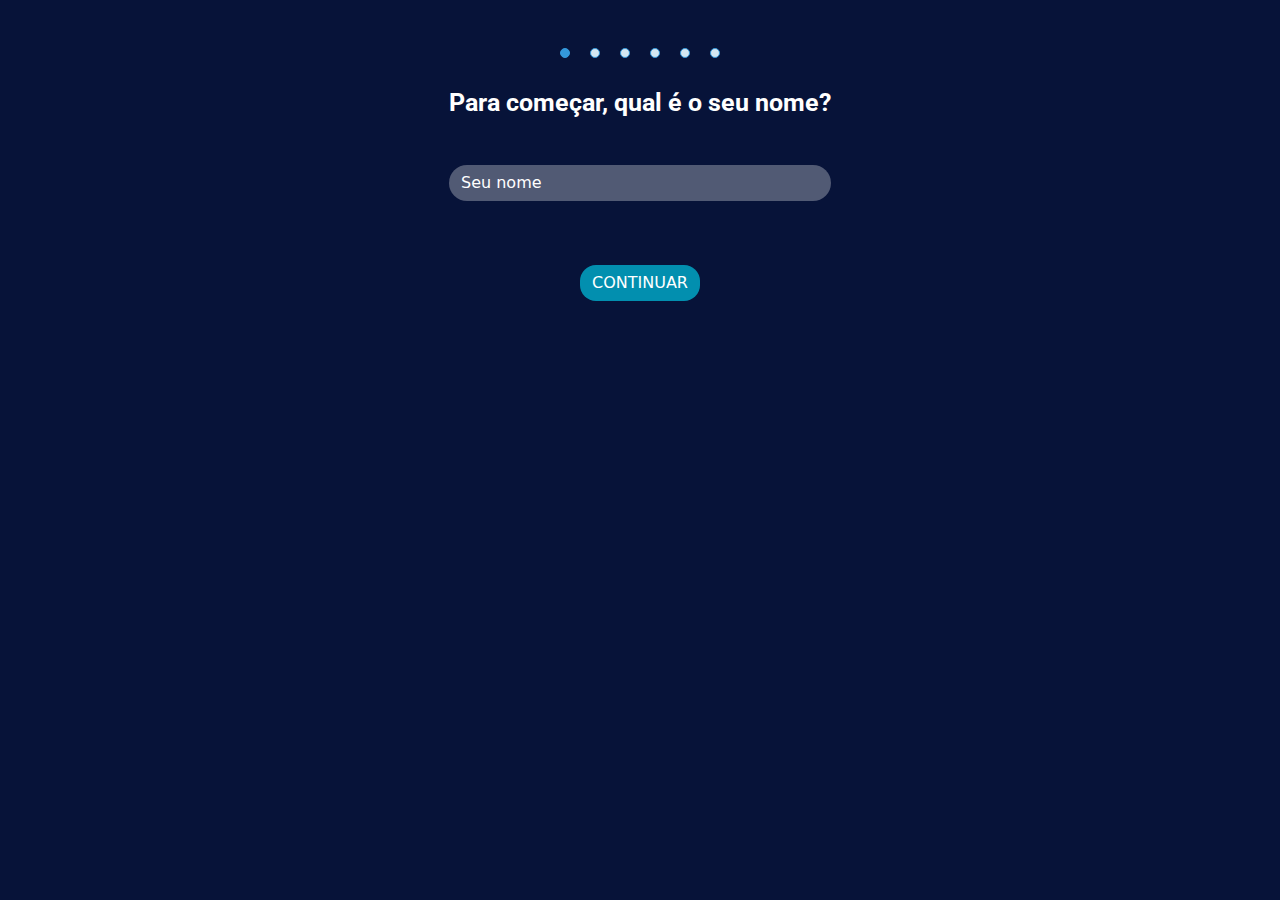
==== index.html @ 3be6d27b "first commit" ====
<!DOCTYPE html>
<html lang="en">

<head>
    <meta charset="UTF-8">
    <meta name="viewport" content="width=device-width, initial-scale=1.0">
    <link href="https://cdn.jsdelivr.net/npm/bootstrap@5.3.0/dist/css/bootstrap.min.css" rel="stylesheet">
    <link rel="stylesheet" href="style.css">
    <link rel="preconnect" href="https://fonts.googleapis.com">
    <link rel="preconnect" href="https://fonts.gstatic.com" crossorigin>
    <link href="https://fonts.googleapis.com/css2?family=Roboto:wght@100;400;700;900&display=swap" rel="stylesheet">
    <title>Formulário Multistep</title>

</head>

<body>

    <div class="container mt-5">
        <ul class="progress-indicator">
            <li class="active"></li>
            <li class="inactive"></li>
            <li class="inactive"></li>
            <li class="inactive"></li>
            <li class="inactive"></li>
            <li class="inactive"></li>
        </ul>

        <form id="multistepForm">
            <!-- Etapa 1 -->
            <div class="step active" id="step1">
                <div class="mb-3 campos">
                    <label class="pergunta" for="campo1">Para começar, qual é o seu nome?</label>
                    <input type="text" class="form-control input mt-3" id="nome" name="nome" required
                        placeholder="Seu nome">
                </div>
                <div class="acoes">
                    <button class="btn btn-primary next mt-3" type="button" onclick="nextStep(1)">CONTINUAR</button>
                </div>
            </div>

            <!-- Etapa 2 -->
            <div class="step d-none" id="step2">
                <div class="mb-3 campos">
                    <label class="pergunta" for="campo2">Prazer, <span class="nomeDigitado"></span>! Qual é o seu gênero?</label>
                    <div class="checkboxes">
                        <div class="form-check form-check-inline col-3">
                            <input class="form-check-input" type="radio" name="pergunta2" id="opcao1" value="Homem"
                                required>
                            <label class="form-check-label" for="opcao1">Homem</label>
                        </div>
                        <div class="form-check form-check-inline col-3">
                            <input class="form-check-input" type="radio" name="pergunta2" id="opcao2" value="Mulher">
                            <label class="form-check-label" for="opcao2">Mulher</label>
                        </div>
                    </div>
                </div>
                <div class="acoes">
                    <button class="btn btn-secondary prev" type="button" onclick="prevStep(2)">VOLTAR</button>
                    <button class="btn btn-primary next" type="button" onclick="nextStep(2)">CONTINUAR</button>
                </div>
            </div>

            <!-- Etapa 3 -->
            <div class="step d-none" id="step3">
                <div class="mb-3 campos">
                    <label class="pergunta" for="campo2">Você dirige <span class="nomeDigitado"></span>?</label>
                    <div class="checkboxes">
                        <div class="form-check form-check-inline col-3">
                            <input class="form-check-input" type="radio" name="pergunta3" id="opcao1" value="Sim"
                                required>
                            <label class="form-check-label" for="opcao1">Sim, apenas para tarefas pessoais</label>
                        </div>
                        <div class="form-check form-check-inline col-3">
                            <input class="form-check-input" type="radio" name="pergunta3" id="opcao2"
                                value="Sim e trabalho">
                            <label class="form-check-label" for="opcao2">Sim, e trabalho dirigindo</label>
                        </div>
                        <div class="form-check form-check-inline col-3">
                            <input class="form-check-input" type="radio" name="pergunta3" id="opcao3" value="Não">
                            <label class="form-check-label" for="opcao2">Não dirijo</label>
                        </div>
                    </div>
                </div>
                <div class="acoes">
                    <button class="btn btn-secondary prev" type="button" onclick="prevStep(3)">VOLTAR</button>
                    <button class="btn btn-primary next" type="button" onclick="nextStep(3)">CONTINUAR</button>
                </div>
            </div>

            <div class="step d-none" id="step4">
                <div class="mb-3 campos">
                    <label class="pergunta" for="campo2"><span class="nomeDigitado"></span>, você é casado?</label>
                    <div class="checkboxes">
                        <div class="form-check form-check-inline col-3">
                            <input class="form-check-input" type="radio" name="pergunta4" id="opcao1" value="Não"
                                required>
                            <label class="form-check-label" for="opcao1">Não sou casado</label>
                        </div>
                        <div class="form-check form-check-inline col-3">
                            <input class="form-check-input" type="radio" name="pergunta4" id="opcao2"
                                value="Sou casado mas só pra mim">
                            <label class="form-check-label" for="opcao2">Sou casado mas quero um Plano só para mim</label>
                        </div>
                        <div class="form-check form-check-inline col-3">
                            <input class="form-check-input" type="radio" name="pergunta4" id="opcao3" value="Sou casado e quero um Plano para mim e para meu cônjuge">
                            <label class="form-check-label" for="opcao2">Sou casado e quero um Plano para mim e para meu cônjuge</label>
                        </div>
                    </div>
                </div>
                <div class="acoes">
                    <button class="btn btn-secondary prev" type="button" onclick="prevStep(4)">VOLTAR</button>
                    <button class="btn btn-primary next" type="button" onclick="nextStep(4)">CONTINUAR</button>
                </div>
            </div>

            <div class="step d-none" id="step5">
                <div class="mb-3 campos">
                    <label class="pergunta" for="campo2"><span class="nomeDigitado"></span>, Você tem filhos ou dependentes?</label>
                    <div class="checkboxes">
                        <div class="form-check form-check-inline col-3">
                            <input class="form-check-input" type="radio" name="pergunta5" id="opcao1" value="Sim, pra familia"
                                required>
                            <label class="form-check-label" for="opcao1">Sim, e quero um Plano para a família</label>
                        </div>
                        <div class="form-check form-check-inline col-3">
                            <input class="form-check-input" type="radio" name="pergunta5" id="opcao2"
                                value="Sim, mas só pra mim">
                            <label class="form-check-label" for="opcao2">Sim, mas quero um Plano só para mim</label>
                        </div>
                        <div class="form-check form-check-inline col-3">
                            <input class="form-check-input" type="radio" name="pergunta5" id="opcao3" value="Não">
                            <label class="form-check-label" for="opcao2">Não tenho</label>
                        </div>
                    </div>
                </div>
                <div class="acoes">
                    <button class="btn btn-secondary prev" type="button" onclick="prevStep(5)">VOLTAR</button>
                    <button class="btn btn-primary next" type="button" onclick="nextStep(5)">CONTINUAR</button>
                </div>
            </div>

            <!-- Etapa 3 -->
            <div class="step d-none" id="step6">
                <div class="mb-3 campos">
                    <label class="pergunta" for="campo3">Você dirige?</label>
                    <input type="text" class="form-control" id="campo3" name="campo3" required>
                </div>
                <div class="acoes">
                    <button class="btn btn-secondary prev" type="button" onclick="prevStep(6)">VOLTAR</button>
                    <button class="btn btn-primary next" type="submit">ENVIAR</button>
                </div>
            </div>
        </form>
    </div>
    <script src="https://code.jquery.com/jquery-3.3.1.slim.min.js"
        integrity="sha384-q8i/X+965DzO0rT7abK41JStQIAqVgRVzpbzo5smXKp4YfRvH+8abtTE1Pi6jizo"
        crossorigin="anonymous"></script>
    <script src="https://cdn.jsdelivr.net/npm/bootstrap@5.3.0/dist/js/bootstrap.bundle.min.js"></script>
    <script src="script.js"></script>
</body>

</html>
---- style.css ----
*{
    box-sizing: border-box;
}

body{
    background: #071339;
}

.progress-indicator {
    list-style: none;
    padding: 0;
    display: flex;
    justify-content: center;
    margin-bottom: 30px;
}

.progress-indicator li {
    width: 10px;
    height: 10px;
    border: 1px solid #3498db;
    border-radius: 50%;
    margin: 0 10px;
    background-color: #fff;
}

.progress-indicator li.active {
    background-color: #3498db;
}

.progress-indicator li.inactive {
    background-color: #d4e6f1;
}

.step {
    display: none;
    justify-content: center;
    align-items: center;
    gap: 2rem;
}

.step.active {
    display: flex;
    flex-direction: column;
}

.prev{
    border-radius: 16px;
    border: 0.5px solid #FFF;
    background: rgba(0, 227, 255, 0.00);
}

.next{
    border-radius: 16px;
    background: rgba(0, 227, 255, 0.60);
    border: none;
}

label{
    color: #FFF;
    font-family: 'Roboto', sans-serif;
    font-size: 17px;
    font-style: normal;
    font-weight: 400;
    line-height: normal;
}

.checkboxes{
    display: flex;
    flex-direction: row;
    justify-content: center;
}

.checkboxes input[type="radio"] {
    width: 20px;
    height: 20px;
    border: 1px solid white;
    border-radius: 5px;
    background-color: #071339;
    appearance: none;
    cursor: pointer;
    padding: 5px;
}

.checkboxes input[type="radio"]:checked {
    background-image: url("https://midiaideal.digital/mountpay/wp-content/uploads/2023/11/iconecheckv2.png");
    background-repeat: no-repeat;
    background-position: center;
    background-size: 20px 20px;
    background-color: #071339;
}

.pergunta{
    color: #FFF;
    text-align: center;
    font-family: 'Roboto', sans-serif;
    font-size: 25px;
    font-style: normal;
    font-weight: 700;
    line-height: normal;
}

.nomeDigitado {
    color: #00E3FF;
    font-weight: 300;
}

.input{
    border:none;
    border-radius: 30px;
    background: rgba(255, 255, 255, 0.30);
}

.input::placeholder{
    color:#FFF;
}

.acoes{
    display: flex;
    justify-content: center;
    gap: 1rem;
}

.campos{
    display:flex;
    flex-direction: column;
    gap: 2rem;
}

/* .etapa {
    align-items: center;
    justify-content: center;
    display: flex;
    flex-direction: column;
    gap: 2rem;
} */

.resultados{
    display: grid;
    place-items: center;
    background: #FFF;
    /* justify-content: center;
    align-items: center; */
}

.resultados h3{
    color: #071339;
    font-family: 'Roboto Condensed', sans-serif;
    font-size: 2rem;
    font-style: normal;
    font-weight: 700;
    line-height: normal;
}

.plano{
    border-radius: 32px;
    background: #FBFBFB;
    box-shadow: 0px 4px 4px 0px rgba(0, 0, 0, 0.25);
    width: 80%;
    padding: 0;
    gap: 0;
}

.tituloPlano{
    height: 6rem;
    font-size: 1rem;
    color: #FFF;
    display: grid;
    place-items: center;
    border-radius: 29px;
}

ul li{
    color: #071339;
    font-size: 11px;
    font-style: normal;
    font-weight: 400;
    line-height: normal;
}

.precos{
    gap: 1rem;
    align-items: center;
    display: flex;
    justify-content: center;
}

.precos .col-5{
    border-radius: 0.5rem;
    text-align: center;
    color: #FFF;
    gap: 0;
}

.txPequeno{
    font-size: 0.5rem;
}
.valor{
    font-size: 2rem;
}


.popClinics{
    background: #798FC2; 
}

.infoPlanos{
    background: #FFF;
    padding: 3rem;
    border-radius: 32px;
}

.popClinics {
    border: 2px solid #798FC2;
}
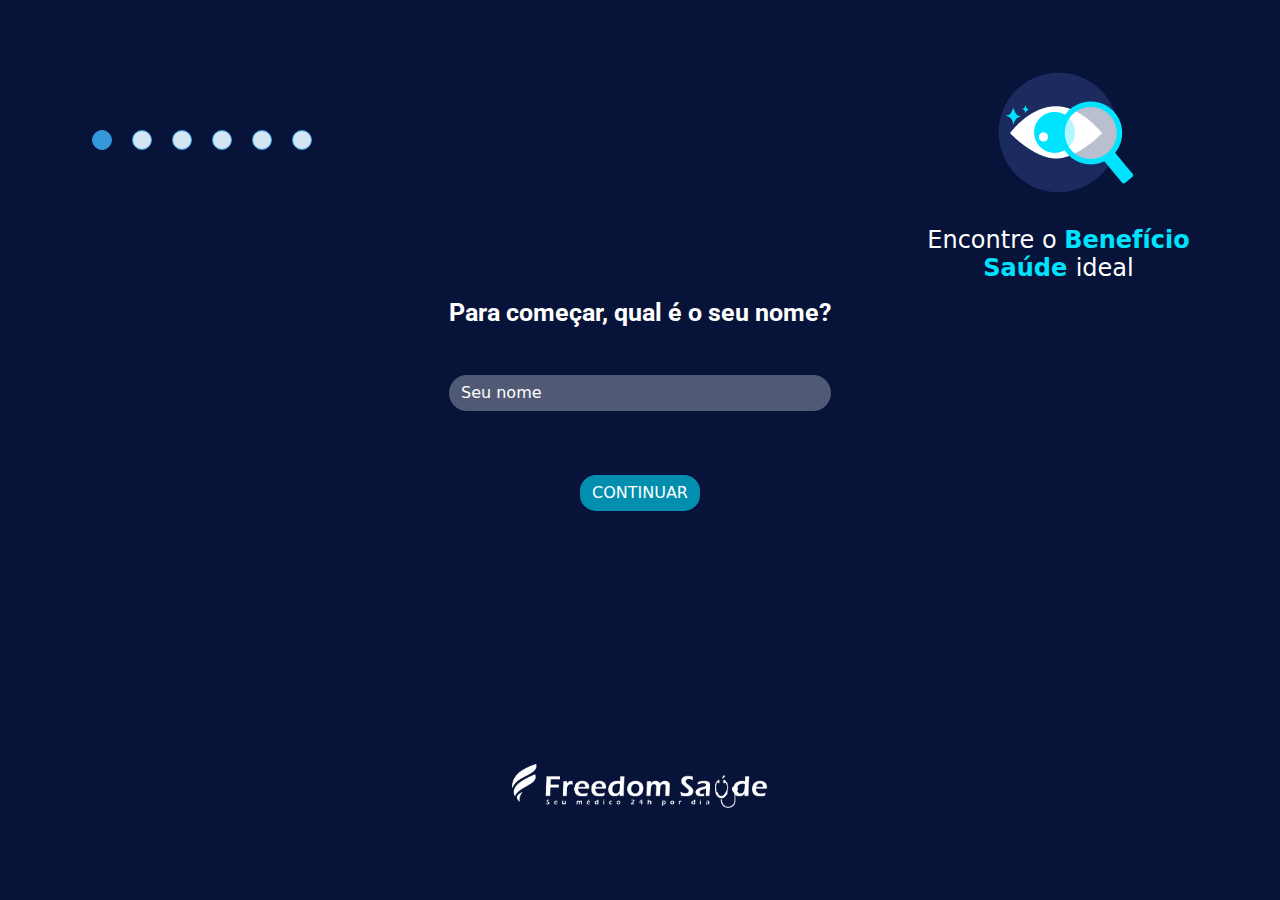
==== commit 00ac3313: "Alterações gerias" ====
--- a/index.html
+++ b/index.html
@@ -9,13 +9,22 @@
     <link rel="preconnect" href="https://fonts.googleapis.com">
     <link rel="preconnect" href="https://fonts.gstatic.com" crossorigin>
     <link href="https://fonts.googleapis.com/css2?family=Roboto:wght@100;400;700;900&display=swap" rel="stylesheet">
+    <link rel="stylesheet" href="https://cdn.jsdelivr.net/npm/bootstrap-icons@1.11.1/font/bootstrap-icons.css" integrity="sha384-4LISF5TTJX/fLmGSxO53rV4miRxdg84mZsxmO8Rx5jGtp/LbrixFETvWa5a6sESd" crossorigin="anonymous">
     <title>Formulário Multistep</title>
 
 </head>
 
-<body>
+<body class="bodyForm">
 
     <div class="container mt-5">
+        <div class="d-flex flex-column align-items-end tituloInicial">
+            <div class="col-3">
+                <div class="d-flex flex-column align-items-center">
+                    <img src="./img/iconeencontreseubeneficio.png" class="mb-2">
+                    <p class="text-center tituloForm">Encontre o <span>Benefício <br> Saúde </span> ideal</p>
+                </div>
+            </div>
+        </div>
         <ul class="progress-indicator">
             <li class="active"></li>
             <li class="inactive"></li>
@@ -66,22 +75,38 @@
                     <label class="pergunta" for="campo2">Você dirige <span class="nomeDigitado"></span>?</label>
                     <div class="checkboxes">
                         <div class="form-check form-check-inline col-3">
-                            <input class="form-check-input" type="radio" name="pergunta3" id="opcao1" value="Sim"
+                            <input class="form-check-input" type="radio" name="pergunta3" id="opcao1" value="Sim, apenas para tarefas pessoais"
                                 required>
                             <label class="form-check-label" for="opcao1">Sim, apenas para tarefas pessoais</label>
                         </div>
                         <div class="form-check form-check-inline col-3">
                             <input class="form-check-input" type="radio" name="pergunta3" id="opcao2"
-                                value="Sim e trabalho">
+                                value="Sim, e trabalho dirigindo">
                             <label class="form-check-label" for="opcao2">Sim, e trabalho dirigindo</label>
                         </div>
                         <div class="form-check form-check-inline col-3">
-                            <input class="form-check-input" type="radio" name="pergunta3" id="opcao3" value="Não">
+                            <input class="form-check-input" type="radio" name="pergunta3" id="opcao3" value="Não dirijo">
                             <label class="form-check-label" for="opcao2">Não dirijo</label>
                         </div>
                     </div>
                 </div>
-                <div class="acoes">
+
+                <div class="mb-3 campos" id="opcoesDirigindo" style="display: none;">
+                    <!-- Novas opções para quem trabalha dirigindo -->
+                    <label class="pergunta mb-3">Você trabalha dirigindo com:</label>
+                    <div class="checkboxes">
+                        <div class="form-check form-check-inline col-6">
+                            <input class="form-check-input" type="radio" name="perguntaDirigindo" id="opcaoDirigindo1" value="Carro ou Moto">
+                            <label class="form-check-label" for="opcaoDirigindo1">Carro ou Moto</label>
+                        </div>
+                        <div class="form-check form-check-inline col-6">
+                            <input class="form-check-input" type="radio" name="perguntaDirigindo" id="opcaoDirigindo1" value="Caminhão">
+                            <label class="form-check-label" for="opcaoDirigindo1">Caminhão</label>
+                        </div>
+                    </div>
+                </div>
+
+                <div class="acoes mt-3">
                     <button class="btn btn-secondary prev" type="button" onclick="prevStep(3)">VOLTAR</button>
                     <button class="btn btn-primary next" type="button" onclick="nextStep(3)">CONTINUAR</button>
                 </div>
@@ -92,13 +117,13 @@
                     <label class="pergunta" for="campo2"><span class="nomeDigitado"></span>, você é casado?</label>
                     <div class="checkboxes">
                         <div class="form-check form-check-inline col-3">
-                            <input class="form-check-input" type="radio" name="pergunta4" id="opcao1" value="Não"
+                            <input class="form-check-input" type="radio" name="pergunta4" id="opcao1" value="Não sou casado"
                                 required>
                             <label class="form-check-label" for="opcao1">Não sou casado</label>
                         </div>
                         <div class="form-check form-check-inline col-3">
                             <input class="form-check-input" type="radio" name="pergunta4" id="opcao2"
-                                value="Sou casado mas só pra mim">
+                                value="Sou casado mas quero um Plano só para mim">
                             <label class="form-check-label" for="opcao2">Sou casado mas quero um Plano só para mim</label>
                         </div>
                         <div class="form-check form-check-inline col-3">
@@ -118,39 +143,36 @@
                     <label class="pergunta" for="campo2"><span class="nomeDigitado"></span>, Você tem filhos ou dependentes?</label>
                     <div class="checkboxes">
                         <div class="form-check form-check-inline col-3">
-                            <input class="form-check-input" type="radio" name="pergunta5" id="opcao1" value="Sim, pra familia"
+                            <input class="form-check-input" type="radio" name="pergunta5" id="opcao1" value="Sim, e quero um Plano para a família"
                                 required>
                             <label class="form-check-label" for="opcao1">Sim, e quero um Plano para a família</label>
                         </div>
                         <div class="form-check form-check-inline col-3">
                             <input class="form-check-input" type="radio" name="pergunta5" id="opcao2"
-                                value="Sim, mas só pra mim">
+                                value="Sim, mas quero um Plano só para mim">
                             <label class="form-check-label" for="opcao2">Sim, mas quero um Plano só para mim</label>
                         </div>
                         <div class="form-check form-check-inline col-3">
-                            <input class="form-check-input" type="radio" name="pergunta5" id="opcao3" value="Não">
+                            <input class="form-check-input" type="radio" name="pergunta5" id="opcao3" value="Não tenho">
                             <label class="form-check-label" for="opcao2">Não tenho</label>
                         </div>
                     </div>
                 </div>
                 <div class="acoes">
                     <button class="btn btn-secondary prev" type="button" onclick="prevStep(5)">VOLTAR</button>
-                    <button class="btn btn-primary next" type="button" onclick="nextStep(5)">CONTINUAR</button>
-                </div>
-            </div>
-
-            <!-- Etapa 3 -->
-            <div class="step d-none" id="step6">
-                <div class="mb-3 campos">
-                    <label class="pergunta" for="campo3">Você dirige?</label>
-                    <input type="text" class="form-control" id="campo3" name="campo3" required>
-                </div>
-                <div class="acoes">
-                    <button class="btn btn-secondary prev" type="button" onclick="prevStep(6)">VOLTAR</button>
                     <button class="btn btn-primary next" type="submit">ENVIAR</button>
                 </div>
             </div>
         </form>
+        <div class="mensagemErro">
+            <span class="mensagem d-none" id="mensagem"></span>
+        </div>
+
+        <div class="row mt-3">
+            <div class="d-flex flex-column align-items-center">
+                <img src="./img/LogoFreedom SaúdeBRANCA.png" class="img-fluid logoFreedom" width="20%">
+            </div>
+        </div>
     </div>
     <script src="https://code.jquery.com/jquery-3.3.1.slim.min.js"
         integrity="sha384-q8i/X+965DzO0rT7abK41JStQIAqVgRVzpbzo5smXKp4YfRvH+8abtTE1Pi6jizo"
--- a/style.css
+++ b/style.css
@@ -4,6 +4,22 @@
 
 body{
     background: #071339;
+    overflow-x: hidden;    
+}
+
+.bodyPlanos {
+    background: #fff;
+    display: flex;
+    place-content: center;
+    padding-top: 3rem;
+    flex-direction: column;
+    align-items: center;
+}
+
+.grid-planos {
+    display: grid;
+    gap: 20px; /* Ajuste o valor conforme necessário para o espaçamento desejado */
+    grid-template-columns: repeat(auto-fill, minmax(35%, 1fr));
 }
 
 .progress-indicator {
@@ -12,11 +28,13 @@
     display: flex;
     justify-content: center;
     margin-bottom: 30px;
+    position: absolute;
+    top: 130px;
 }
 
 .progress-indicator li {
-    width: 10px;
-    height: 10px;
+    width: 20px;
+    height: 20px;
     border: 1px solid #3498db;
     border-radius: 50%;
     margin: 0 10px;
@@ -27,8 +45,54 @@
     background-color: #3498db;
 }
 
+.logoFreedom {
+    position: absolute;
+    align-items: center;
+    bottom: 10%;
+}
+
 .progress-indicator li.inactive {
     background-color: #d4e6f1;
+}
+
+.tituloForm{
+    color: #fff;
+    font-size: 1.5rem;
+    font-style: normal;
+    font-weight: 500;
+    line-height: normal;
+}
+
+.tituloForm span{
+    color: #00E3FF;
+    font-weight: 700;
+}
+
+details {
+    display: inline-block;
+    position: relative;
+}
+
+details summary::after {
+    content: ' ℹ';
+    position: absolute;
+    top: 0;
+    right: 0;
+    cursor: pointer;
+}
+
+details div {
+    display: none;
+    position: absolute;
+    background-color: #f9f9f9;
+    width: 330px;
+    padding: 10px;
+    border: 1px solid #ddd;
+    z-index: 1;
+}
+
+details:hover div {
+    display: block;
 }
 
 .step {
@@ -68,6 +132,24 @@
     display: flex;
     flex-direction: row;
     justify-content: center;
+}
+
+.mensagem {
+    padding: 0.5rem;
+    background: #ffffff;
+    color: #071339;
+    border-radius: 10px;
+    font-size: 0.8rem;
+}
+
+.mensagem i{
+    color: #e21616;
+}
+
+.mensagemErro{
+    display: flex;
+    justify-content: center;
+    margin-top: 12px;
 }
 
 .checkboxes input[type="radio"] {
@@ -82,7 +164,7 @@
 }
 
 .checkboxes input[type="radio"]:checked {
-    background-image: url("https://midiaideal.digital/mountpay/wp-content/uploads/2023/11/iconecheckv2.png");
+    background-image: url("./img/iconecheckv2.png");
     background-repeat: no-repeat;
     background-position: center;
     background-size: 20px 20px;
@@ -102,6 +184,7 @@
 .nomeDigitado {
     color: #00E3FF;
     font-weight: 300;
+    text-transform: capitalize;
 }
 
 .input{
@@ -138,6 +221,7 @@
     display: grid;
     place-items: center;
     background: #FFF;
+    width: 60%;
     /* justify-content: center;
     align-items: center; */
 }
@@ -146,6 +230,7 @@
     color: #071339;
     font-family: 'Roboto Condensed', sans-serif;
     font-size: 2rem;
+    width: 100%;
     font-style: normal;
     font-weight: 700;
     line-height: normal;
@@ -175,6 +260,8 @@
     font-style: normal;
     font-weight: 400;
     line-height: normal;
+    text-decoration: none;
+    list-style-type: none;
 }
 
 .precos{
@@ -182,6 +269,28 @@
     align-items: center;
     display: flex;
     justify-content: center;
+}
+
+h6 {
+    font-size: 2rem;
+    color: #071339;
+}
+
+.fhg{
+    border-bottom: 2px solid #FFF;
+}
+
+.precosText{
+    line-height: 1;
+}
+
+.aquisicao {
+    text-transform: uppercase;
+}
+
+.aquisicao:hover{
+    background: #4E9D9E;
+    border-color: #4E9D9E;
 }
 
 .precos .col-5{
@@ -189,6 +298,14 @@
     text-align: center;
     color: #FFF;
     gap: 0;
+    padding: 0;
+}
+
+.precos h2{
+    color: #FFF;
+    font-size: 1rem;
+    border-bottom: 2px solid #fff;
+    padding-bottom: 2px;
 }
 
 .txPequeno{
@@ -198,18 +315,182 @@
     font-size: 2rem;
 }
 
+.planos{
+    margin-top: 3rem;
+}
 
 .popClinics{
-    background: #798FC2; 
+    background: #798FC2;
+    border: 2px solid #798FC2;
 }
 
 .infoPlanos{
     background: #FFF;
     padding: 3rem;
     border-radius: 32px;
-}
-
-.popClinics {
-    border: 2px solid #798FC2;
-}
-
+    height: 550px
+}
+
+.care {
+    background: #534990;
+    border: 2px solid #534990;
+}
+
+.telemedicina{
+    background: #31909D;
+    border: 2px solid #31909D;    
+}
+
+.woman{
+    background: #F657CD;
+    border: 2px solid #F657CD;
+}
+
+.wellness{
+    background: #CEAF98;
+    border: 2px solid #CEAF98;
+}
+
+.drivers{
+    background: #FCA35C;
+    border: 2px solid #FCA35C;
+}
+
+.smartHealth{
+    background: #00D684;
+    border: 2px solid #00D684;
+}
+
+.trucker{
+    background: #920042;
+    border: 2px solid #920042;
+}
+
+.footer{
+    margin-top: 5rem;
+    background: #071339;
+    padding-top: 3rem;
+    padding-bottom: 3rem;
+    display: flex;
+    height: 300px;
+    gap: 20px;
+    flex-direction: column;
+    align-content: center;
+    align-items: center;
+    justify-content: center;
+}
+
+.footer h6{
+    color: #FFF;
+    text-align: center;
+    font-size: 2rem;
+    font-style: normal;
+    font-weight: 500;
+    line-height: normal;
+}
+
+.footer img{
+    width: 10%;
+    margin-top: 5rem;
+}
+
+@media (max-width: 767px) {
+    .grid-planos {
+        display: flex;
+        flex-direction: column;
+        align-items: center;
+        justify-content: center;
+    }
+
+    .progress-indicator{
+        position: static;
+    }
+
+    .pergunta {
+        font-size: 1rem;
+    }
+
+    .checkboxes {
+        flex-direction: column;
+        gap: 10px;
+    }
+
+    .checkboxes > div {
+        width: 100%;
+    }
+
+    .tituloInicial > div{
+        align-items: center;
+        width: 100%;
+    }
+    .tituloInicial > div > div > p{
+        font-size: 1rem;
+    }
+
+    .tituloInicial > div > div > img{
+        width: 20%;
+    }
+
+    .logoFreedom{
+        width: 50%;
+        bottom: 12px;
+    }
+
+    .progress-indicator li {
+        width: 8px;
+        height: 8px;
+    }
+    .resultados {
+        display: flex;
+        flex-direction: column;
+        width: 100%;
+    }
+
+    .resultados > div {
+        display: flex;
+        flex-direction: column;
+    }
+
+    .col-md-6 > div {
+        display: flex;
+        flex-direction: column;
+        width: 100%;
+        align-items: center;
+        justify-content: center;
+    }
+    .plano {
+        display: inline-block;
+    }
+
+    .destaque {
+        display: flex;
+        flex-direction: column;
+        align-items: center;
+        justify-content: center;
+    }
+
+    .planos > div > h6 {
+        text-align: center;
+    }
+
+    .plano .infoPlanos > div > img {
+        width: 50%;
+    }
+
+    .plano .infoPlanos > div > button {
+        font-size: 0.8rem;
+    }
+
+    .plano .infoPlanos > div > p {
+        font-size: 0.8rem;
+    }
+
+    .footer > h6 {
+        font-size: 1rem;
+    }
+
+    .footer > img {
+        width: 50%;
+    }
+
+}